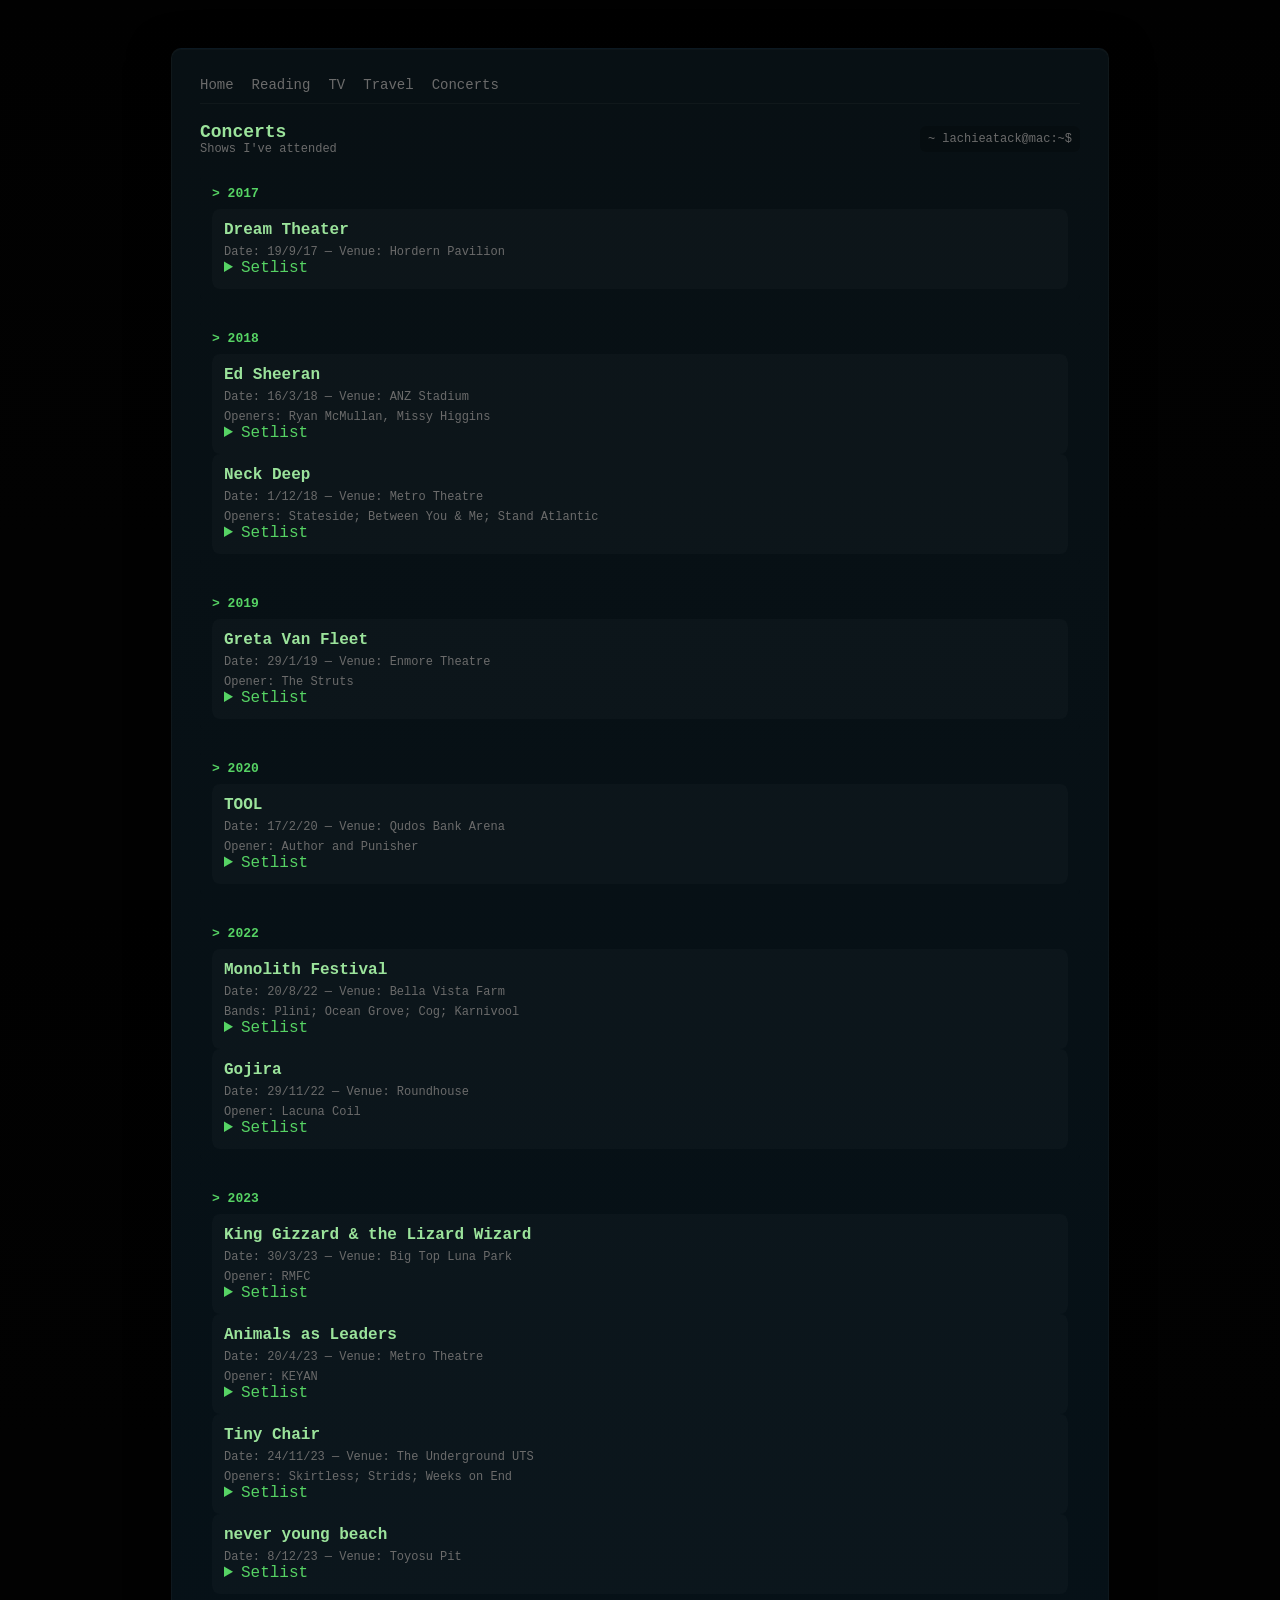
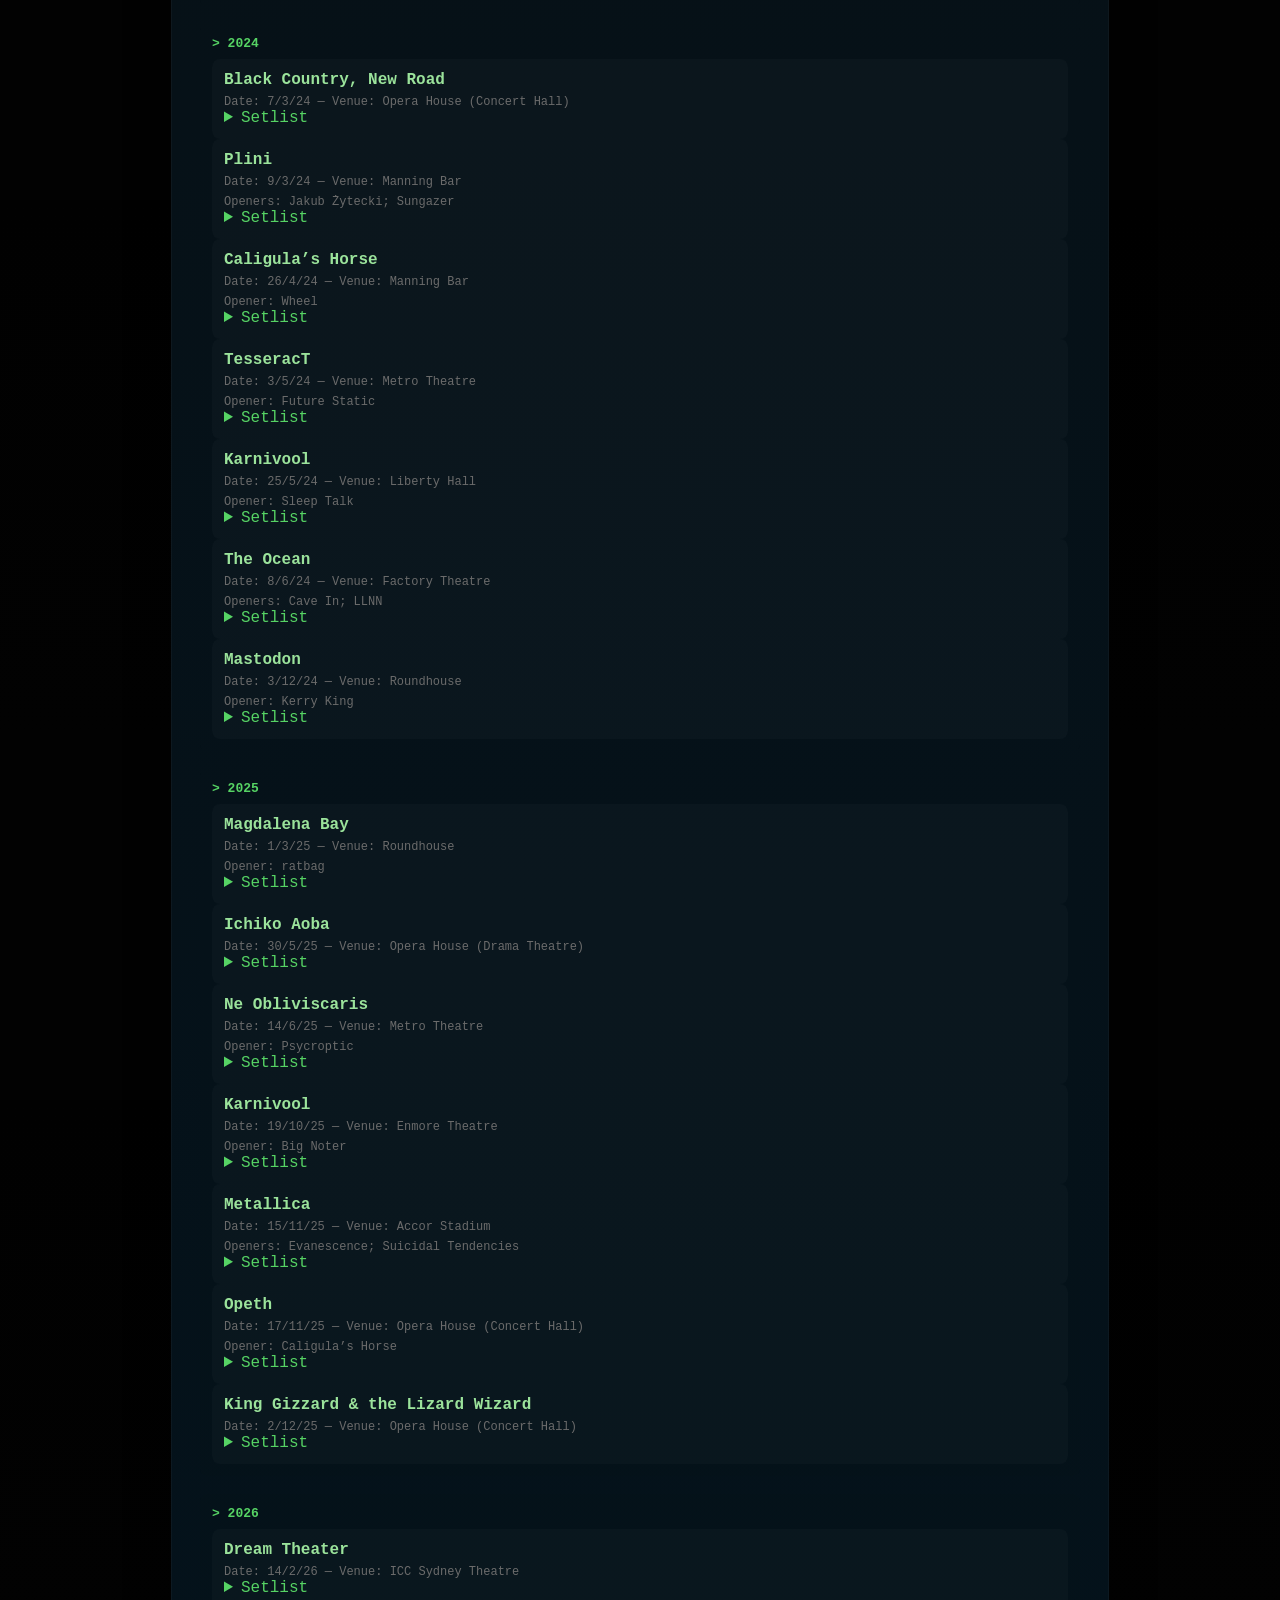
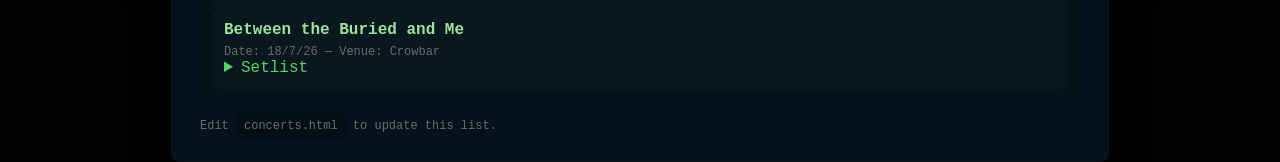
==== concerts.html @ 5758023e "Add setlist.fm integration: fetcher, workflow, UI" ====
<!doctype html>
<html lang="en">
<head>
  <meta charset="utf-8">
  <meta name="viewport" content="width=device-width,initial-scale=1">
  <title>Concerts — Lachie</title>
  <link rel="stylesheet" href="styles.css">
  <style>
    header .title{font-size:18px}
    .setlist summary{cursor:pointer; color:var(--accent)}
    .setlist-content{padding:8px 0 0;font-size:0.95rem}
    .setlist-content li{margin:4px 0}
  </style>
</head>
<body>
  <main class="terminal">
    <nav class="global-nav">
      <a href="index.html">Home</a>
      <a href="reading.html">Reading</a>
      <a href="tv.html">TV</a>
      <a href="travel.html">Travel</a>
      <a href="concerts.html">Concerts</a>
    </nav>
    <header>
      <div>
        <div class="title">Concerts</div>
        <div class="sub">Shows I've attended</div>
      </div>
      <div style="margin-left:auto; text-align:right">
        <div class="kbd">~ lachieatack@mac:~$</div>
      </div>
    </header>

    <section>
      <h2>&gt; 2017</h2>
      <div class="card">
        <strong>Dream Theater</strong>
        <div class="metadata">Date: 19/9/17 — Venue: Hordern Pavilion</div>
      </div>
    </section>

    <section>
      <h2>&gt; 2018</h2>
      <div class="card">
        <strong>Ed Sheeran</strong>
        <div class="metadata">Date: 16/3/18 — Venue: ANZ Stadium</div>
        <div class="metadata">Openers: Ryan McMullan, Missy Higgins</div>
      </div>
      <div class="card">
        <strong>Neck Deep</strong>
        <div class="metadata">Date: 1/12/18 — Venue: Metro Theatre</div>
        <div class="metadata">Openers: Stateside; Between You &amp; Me; Stand Atlantic</div>
      </div>
    </section>

    <section>
      <h2>&gt; 2019</h2>
      <div class="card">
        <strong>Greta Van Fleet</strong>
        <div class="metadata">Date: 29/1/19 — Venue: Enmore Theatre</div>
        <div class="metadata">Opener: The Struts</div>
      </div>
    </section>

    <section>
      <h2>&gt; 2020</h2>
      <div class="card">
        <strong>TOOL</strong>
        <div class="metadata">Date: 17/2/20 — Venue: Qudos Bank Arena</div>
        <div class="metadata">Opener: Author and Punisher</div>
      </div>
    </section>

    <section>
      <h2>&gt; 2022</h2>
      <div class="card">
        <strong>Monolith Festival</strong>
        <div class="metadata">Date: 20/8/22 — Venue: Bella Vista Farm</div>
        <div class="metadata">Bands: Plini; Ocean Grove; Cog; Karnivool</div>
      </div>
      <div class="card">
        <strong>Gojira</strong>
        <div class="metadata">Date: 29/11/22 — Venue: Roundhouse</div>
        <div class="metadata">Opener: Lacuna Coil</div>
      </div>
    </section>

    <section>
      <h2>&gt; 2023</h2>
      <div class="card">
        <strong>King Gizzard &amp; the Lizard Wizard</strong>
        <div class="metadata">Date: 30/3/23 — Venue: Big Top Luna Park</div>
        <div class="metadata">Opener: RMFC</div>
      </div>
      <div class="card">
        <strong>Animals as Leaders</strong>
        <div class="metadata">Date: 20/4/23 — Venue: Metro Theatre</div>
        <div class="metadata">Opener: KEYAN</div>
      </div>
      <div class="card">
        <strong>Tiny Chair</strong>
        <div class="metadata">Date: 24/11/23 — Venue: The Underground UTS</div>
        <div class="metadata">Openers: Skirtless; Strids; Weeks on End</div>
      </div>
      <div class="card">
        <strong>never young beach</strong>
        <div class="metadata">Date: 8/12/23 — Venue: Toyosu Pit</div>
      </div>
    </section>

    <section>
      <h2>&gt; 2024</h2>
      <div class="card">
        <strong>Black Country, New Road</strong>
        <div class="metadata">Date: 7/3/24 — Venue: Opera House (Concert Hall)</div>
      </div>
      <div class="card">
        <strong>Plini</strong>
        <div class="metadata">Date: 9/3/24 — Venue: Manning Bar</div>
        <div class="metadata">Openers: Jakub Żytecki; Sungazer</div>
      </div>
      <div class="card">
        <strong>Caligula’s Horse</strong>
        <div class="metadata">Date: 26/4/24 — Venue: Manning Bar</div>
        <div class="metadata">Opener: Wheel</div>
      </div>
      <div class="card">
        <strong>TesseracT</strong>
        <div class="metadata">Date: 3/5/24 — Venue: Metro Theatre</div>
        <div class="metadata">Opener: Future Static</div>
      </div>
      <div class="card">
        <strong>Karnivool</strong>
        <div class="metadata">Date: 25/5/24 — Venue: Liberty Hall</div>
        <div class="metadata">Opener: Sleep Talk</div>
      </div>
      <div class="card">
        <strong>The Ocean</strong>
        <div class="metadata">Date: 8/6/24 — Venue: Factory Theatre</div>
        <div class="metadata">Openers: Cave In; LLNN</div>
      </div>
      <div class="card">
        <strong>Mastodon</strong>
        <div class="metadata">Date: 3/12/24 — Venue: Roundhouse</div>
        <div class="metadata">Opener: Kerry King</div>
      </div>
    </section>

    <section>
      <h2>&gt; 2025</h2>
      <div class="card">
        <strong>Magdalena Bay</strong>
        <div class="metadata">Date: 1/3/25 — Venue: Roundhouse</div>
        <div class="metadata">Opener: ratbag</div>
      </div>
      <div class="card">
        <strong>Ichiko Aoba</strong>
        <div class="metadata">Date: 30/5/25 — Venue: Opera House (Drama Theatre)</div>
      </div>
      <div class="card">
        <strong>Ne Obliviscaris</strong>
        <div class="metadata">Date: 14/6/25 — Venue: Metro Theatre</div>
        <div class="metadata">Opener: Psycroptic</div>
      </div>
      <div class="card">
        <strong>Karnivool</strong>
        <div class="metadata">Date: 19/10/25 — Venue: Enmore Theatre</div>
        <div class="metadata">Opener: Big Noter</div>
      </div>
      <div class="card">
        <strong>Metallica</strong>
        <div class="metadata">Date: 15/11/25 — Venue: Accor Stadium</div>
        <div class="metadata">Openers: Evanescence; Suicidal Tendencies</div>
      </div>
      <div class="card">
        <strong>Opeth</strong>
        <div class="metadata">Date: 17/11/25 — Venue: Opera House (Concert Hall)</div>
        <div class="metadata">Opener: Caligula’s Horse</div>
      </div>
      <div class="card">
        <strong>King Gizzard &amp; the Lizard Wizard</strong>
        <div class="metadata">Date: 2/12/25 — Venue: Opera House (Concert Hall)</div>
      </div>
    </section>

    <section>
      <h2>&gt; 2026</h2>
      <div class="card">
        <strong>Dream Theater</strong>
        <div class="metadata">Date: 14/2/26 — Venue: ICC Sydney Theatre</div>
      </div>
      <div class="card">
        <strong>Between the Buried and Me</strong>
        <div class="metadata">Date: 18/7/26 — Venue: Crowbar</div>
      </div>
    </section>

    <footer>
      <div class="metadata">Edit <span class="kbd">concerts.html</span> to update this list.</div>
    </footer>
    <script>
      // Populate each .card with a collapsible setlist and load cached setlists
      document.addEventListener('DOMContentLoaded', async () => {
        const cards = Array.from(document.querySelectorAll('.card'));
        cards.forEach(card => {
          const artistEl = card.querySelector('strong');
          const artist = artistEl ? artistEl.textContent.trim() : '';
          card.dataset.artist = artist;
          const details = document.createElement('details');
          details.className = 'setlist';
          details.innerHTML = `<summary>Setlist</summary><div class="setlist-content">Loading…</div>`;
          card.appendChild(details);
        });

        // Fetch pre-fetched setlists (generated by CI or created manually)
        try {
          const res = await fetch('/data/setlists.json');
          if (!res.ok) throw new Error('no setlists');
          const json = await res.json();
          cards.forEach(card => {
            const artist = card.dataset.artist;
            // try to extract date from metadata text (formats like 19/9/17)
            const meta = Array.from(card.querySelectorAll('.metadata')).map(n=>n.textContent).join(' ');
            const dateMatch = /Date:\s*(\d{1,2}[\/\-]\d{1,2}[\/\-]\d{2,4})/.exec(meta);
            const dateRaw = dateMatch ? dateMatch[1] : '';
            function normalizeDate(s){
              if(!s) return '';
              const m = s.match(/(\d{1,2})[\/\-](\d{1,2})[\/\-](\d{2,4})/);
              if(!m) return '';
              let d=parseInt(m[1],10), mo=parseInt(m[2],10), y=parseInt(m[3],10);
              if(y<100) y = (y<70?2000+y:1900+y);
              return `${String(d).padStart(2,'0')}-${String(mo).padStart(2,'0')}-${y}`;
            }
            const dateKey = normalizeDate(dateRaw);
            const key = artist + '|' + dateKey;
            const container = card.querySelector('.setlist-content');
            let set = json[key] || json[artist] || null;
            if (!set) {
              container.textContent = 'No setlist available.';
              return;
            }
            if (!set.songs || !set.songs.length) {
              container.textContent = 'Setlist found but no songs listed.';
              return;
            }
            const ul = document.createElement('ol');
            set.songs.forEach(s => { const li=document.createElement('li'); li.textContent=s; ul.appendChild(li); });
            container.innerHTML='';
            container.appendChild(ul);
          });
        } catch (e) {
          // graceful fallback
          cards.forEach(card => {
            const container = card.querySelector('.setlist-content');
            container.textContent = 'Setlist not available (no data).';
          });
        }
      });
    </script>
  </main>
</body>
</html>
---- styles.css ----
:root{
  --bg:#010101;
  --panel:#081014;
  --text:#9be39b;
  --muted:#6b6b6b;
  --accent:#56d364;
  --glass: rgba(255,255,255,0.02);
}
html,body{height:100%;}
body{
  margin:0;
  background:linear-gradient(180deg,var(--bg),#020202 60%);
  color:var(--text);
  font-family: Monaco, "Menlo", "Consolas", "Liberation Mono", monospace;
  -webkit-font-smoothing:antialiased;
  -moz-osx-font-smoothing:grayscale;
  display:flex;
  align-items:flex-start;
  justify-content:center;
  padding:48px 24px;
}
.terminal {
  width:100%;
  max-width:880px;
  background:linear-gradient(180deg,var(--panel),#04121b);
  border-radius:10px;
  padding:28px;
  box-shadow:0 10px 40px rgba(0,0,0,0.6), inset 0 1px 0 var(--glass);
  border:1px solid rgba(255,255,255,0.03);
}
header{display:flex;align-items:center;gap:16px;margin-bottom:18px}
.title{font-size:20px;font-weight:700;color:var(--text)}
.sub{color:var(--muted);font-size:12px}
.prompt{color:var(--accent);font-weight:700;margin-right:8px}
section{margin:18px 0;padding:12px;border-radius:6px;background:rgba(0,0,0,0.02);}
h2{font-size:13px;margin:0 0 8px 0;color:var(--accent);}
ul{margin:0;padding-left:20px}
li{margin:6px 0}
a{color:var(--text);text-decoration:none}
a.external{color:var(--accent)}
.metadata{color:var(--muted);font-size:12px;margin-top:6px}
.kbd{background:#00000033;padding:6px 8px;border-radius:6px;font-size:12px;color:var(--muted);}
footer{margin-top:18px;color:var(--muted);font-size:13px}

@media (max-width:520px){
  body{padding:20px}
  .terminal{padding:18px}
  .title{font-size:18px}
}

.nav{display:flex;gap:12px;margin-bottom:8px}
.nav a{color:var(--muted);font-size:13px}

.list-grid{display:grid;grid-template-columns:repeat(auto-fit,minmax(220px,1fr));gap:12px}
.card{background:rgba(255,255,255,0.02);padding:12px;border-radius:8px}

.global-nav{display:flex;gap:18px;margin-bottom:18px;border-bottom:1px solid rgba(255,255,255,0.03);padding-bottom:10px}
.global-nav a{color:var(--muted);text-decoration:none;font-size:14px}
.global-nav a:hover{color:var(--text)}
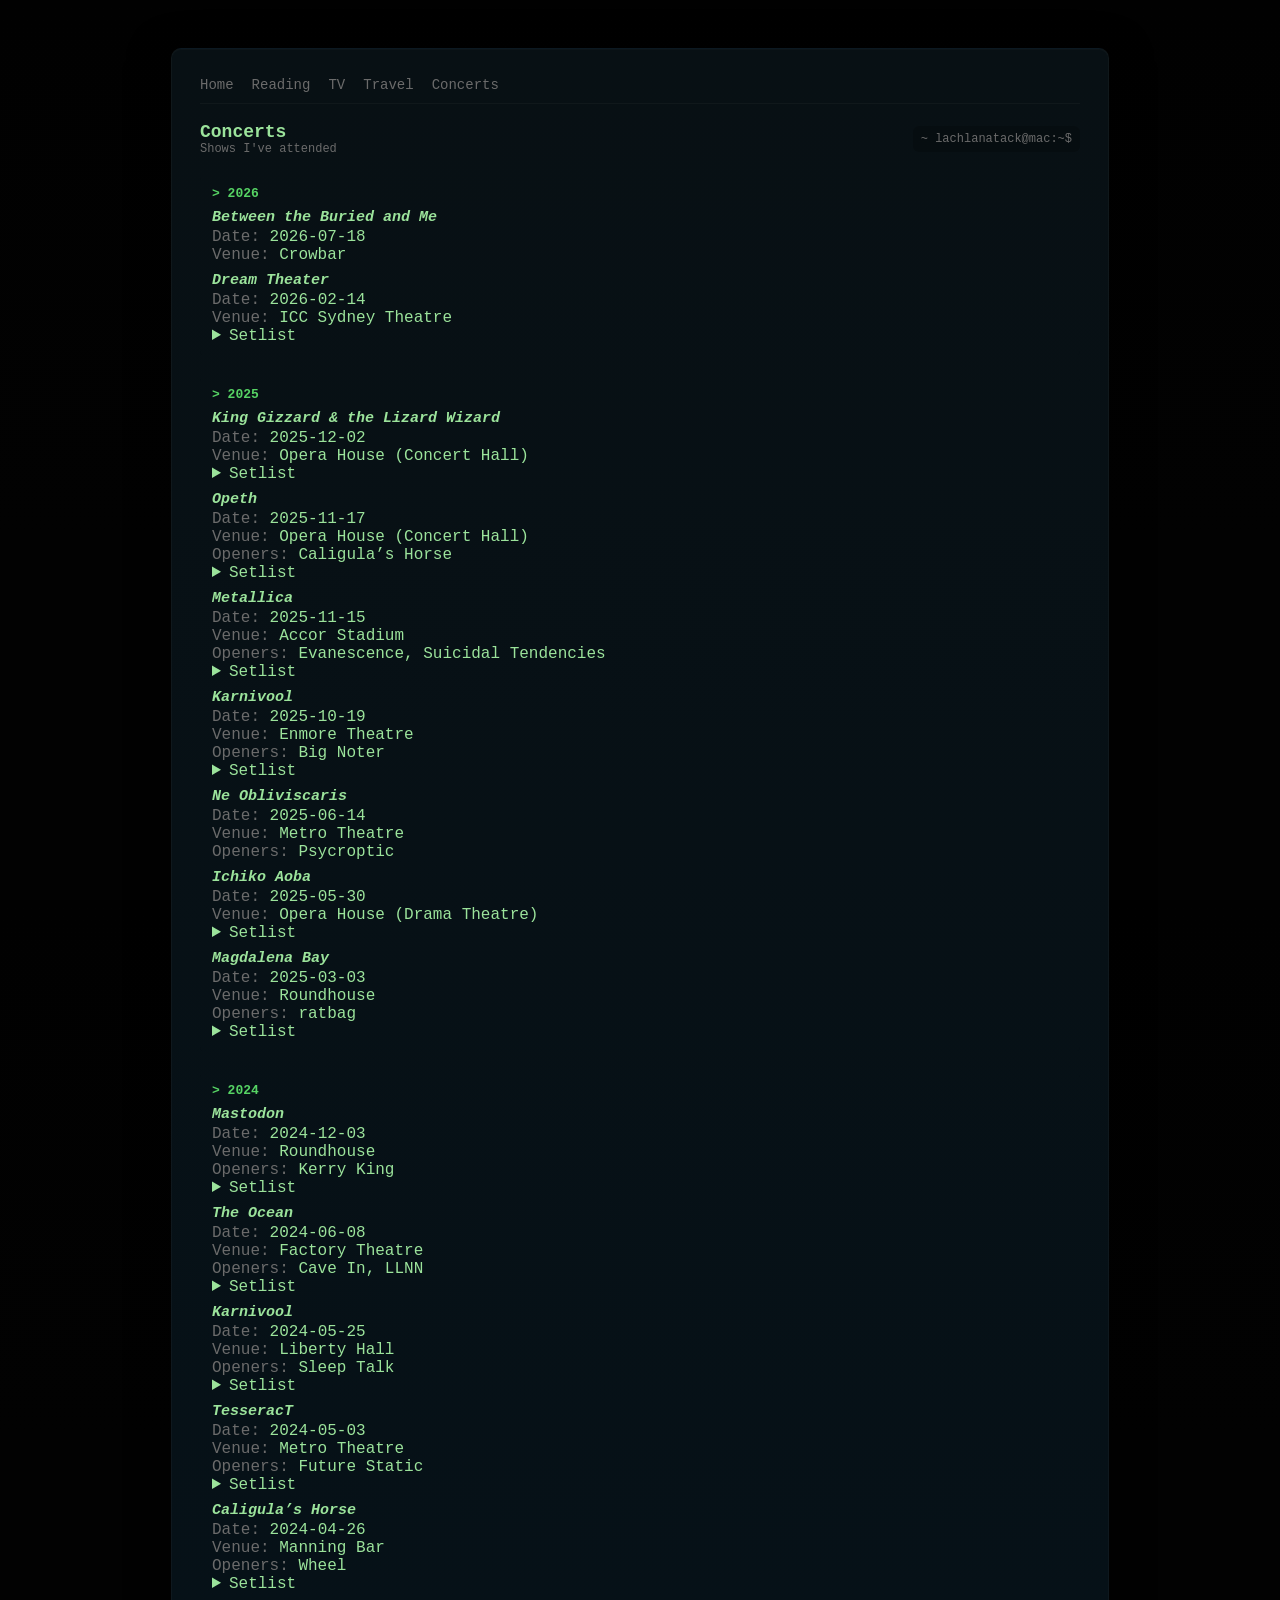
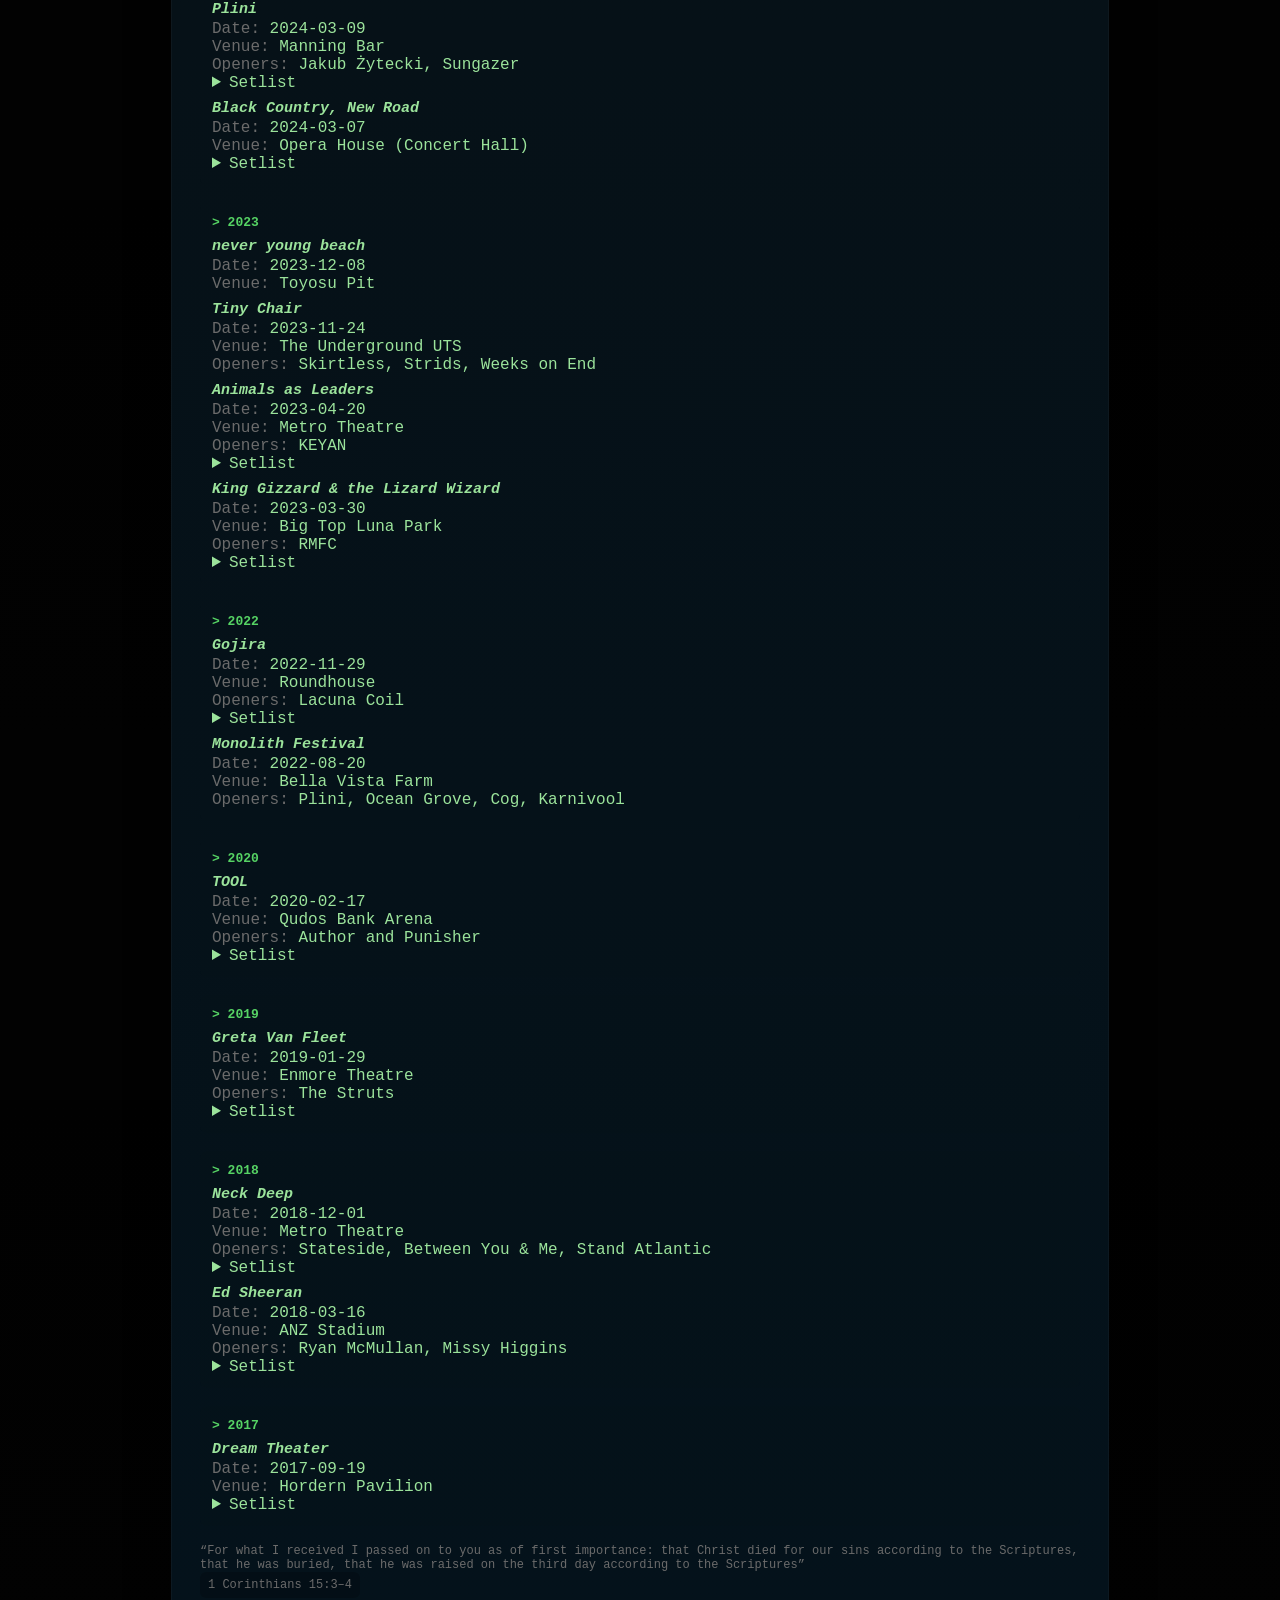
==== commit 377b4bcb: "Refactor concert generation script to use concerts.json; update reading and TV HTML generation for i" ====
--- a/concerts.html
+++ b/concerts.html
@@ -27,176 +27,814 @@
         <div class="sub">Shows I've attended</div>
       </div>
       <div style="margin-left:auto; text-align:right">
-        <div class="kbd">~ lachieatack@mac:~$</div>
+        <div class="kbd">~ lachlanatack@mac:~$</div>
       </div>
     </header>
 
-    <section>
-      <h2>&gt; 2017</h2>
-      <div class="card">
-        <strong>Dream Theater</strong>
-        <div class="metadata">Date: 19/9/17 — Venue: Hordern Pavilion</div>
-      </div>
-    </section>
-
-    <section>
-      <h2>&gt; 2018</h2>
-      <div class="card">
-        <strong>Ed Sheeran</strong>
-        <div class="metadata">Date: 16/3/18 — Venue: ANZ Stadium</div>
-        <div class="metadata">Openers: Ryan McMullan, Missy Higgins</div>
-      </div>
-      <div class="card">
-        <strong>Neck Deep</strong>
-        <div class="metadata">Date: 1/12/18 — Venue: Metro Theatre</div>
-        <div class="metadata">Openers: Stateside; Between You &amp; Me; Stand Atlantic</div>
-      </div>
-    </section>
-
-    <section>
-      <h2>&gt; 2019</h2>
-      <div class="card">
-        <strong>Greta Van Fleet</strong>
-        <div class="metadata">Date: 29/1/19 — Venue: Enmore Theatre</div>
-        <div class="metadata">Opener: The Struts</div>
-      </div>
-    </section>
-
-    <section>
-      <h2>&gt; 2020</h2>
-      <div class="card">
-        <strong>TOOL</strong>
-        <div class="metadata">Date: 17/2/20 — Venue: Qudos Bank Arena</div>
-        <div class="metadata">Opener: Author and Punisher</div>
-      </div>
-    </section>
-
-    <section>
-      <h2>&gt; 2022</h2>
-      <div class="card">
-        <strong>Monolith Festival</strong>
-        <div class="metadata">Date: 20/8/22 — Venue: Bella Vista Farm</div>
-        <div class="metadata">Bands: Plini; Ocean Grove; Cog; Karnivool</div>
-      </div>
-      <div class="card">
-        <strong>Gojira</strong>
-        <div class="metadata">Date: 29/11/22 — Venue: Roundhouse</div>
-        <div class="metadata">Opener: Lacuna Coil</div>
-      </div>
-    </section>
-
-    <section>
-      <h2>&gt; 2023</h2>
-      <div class="card">
-        <strong>King Gizzard &amp; the Lizard Wizard</strong>
-        <div class="metadata">Date: 30/3/23 — Venue: Big Top Luna Park</div>
-        <div class="metadata">Opener: RMFC</div>
-      </div>
-      <div class="card">
-        <strong>Animals as Leaders</strong>
-        <div class="metadata">Date: 20/4/23 — Venue: Metro Theatre</div>
-        <div class="metadata">Opener: KEYAN</div>
-      </div>
-      <div class="card">
-        <strong>Tiny Chair</strong>
-        <div class="metadata">Date: 24/11/23 — Venue: The Underground UTS</div>
-        <div class="metadata">Openers: Skirtless; Strids; Weeks on End</div>
-      </div>
-      <div class="card">
-        <strong>never young beach</strong>
-        <div class="metadata">Date: 8/12/23 — Venue: Toyosu Pit</div>
-      </div>
-    </section>
-
-    <section>
-      <h2>&gt; 2024</h2>
-      <div class="card">
-        <strong>Black Country, New Road</strong>
-        <div class="metadata">Date: 7/3/24 — Venue: Opera House (Concert Hall)</div>
-      </div>
-      <div class="card">
-        <strong>Plini</strong>
-        <div class="metadata">Date: 9/3/24 — Venue: Manning Bar</div>
-        <div class="metadata">Openers: Jakub Żytecki; Sungazer</div>
-      </div>
-      <div class="card">
-        <strong>Caligula’s Horse</strong>
-        <div class="metadata">Date: 26/4/24 — Venue: Manning Bar</div>
-        <div class="metadata">Opener: Wheel</div>
-      </div>
-      <div class="card">
-        <strong>TesseracT</strong>
-        <div class="metadata">Date: 3/5/24 — Venue: Metro Theatre</div>
-        <div class="metadata">Opener: Future Static</div>
-      </div>
-      <div class="card">
-        <strong>Karnivool</strong>
-        <div class="metadata">Date: 25/5/24 — Venue: Liberty Hall</div>
-        <div class="metadata">Opener: Sleep Talk</div>
-      </div>
-      <div class="card">
-        <strong>The Ocean</strong>
-        <div class="metadata">Date: 8/6/24 — Venue: Factory Theatre</div>
-        <div class="metadata">Openers: Cave In; LLNN</div>
-      </div>
-      <div class="card">
-        <strong>Mastodon</strong>
-        <div class="metadata">Date: 3/12/24 — Venue: Roundhouse</div>
-        <div class="metadata">Opener: Kerry King</div>
-      </div>
-    </section>
-
-    <section>
-      <h2>&gt; 2025</h2>
-      <div class="card">
-        <strong>Magdalena Bay</strong>
-        <div class="metadata">Date: 1/3/25 — Venue: Roundhouse</div>
-        <div class="metadata">Opener: ratbag</div>
-      </div>
-      <div class="card">
-        <strong>Ichiko Aoba</strong>
-        <div class="metadata">Date: 30/5/25 — Venue: Opera House (Drama Theatre)</div>
-      </div>
-      <div class="card">
-        <strong>Ne Obliviscaris</strong>
-        <div class="metadata">Date: 14/6/25 — Venue: Metro Theatre</div>
-        <div class="metadata">Opener: Psycroptic</div>
-      </div>
-      <div class="card">
-        <strong>Karnivool</strong>
-        <div class="metadata">Date: 19/10/25 — Venue: Enmore Theatre</div>
-        <div class="metadata">Opener: Big Noter</div>
-      </div>
-      <div class="card">
-        <strong>Metallica</strong>
-        <div class="metadata">Date: 15/11/25 — Venue: Accor Stadium</div>
-        <div class="metadata">Openers: Evanescence; Suicidal Tendencies</div>
-      </div>
-      <div class="card">
-        <strong>Opeth</strong>
-        <div class="metadata">Date: 17/11/25 — Venue: Opera House (Concert Hall)</div>
-        <div class="metadata">Opener: Caligula’s Horse</div>
-      </div>
-      <div class="card">
-        <strong>King Gizzard &amp; the Lizard Wizard</strong>
-        <div class="metadata">Date: 2/12/25 — Venue: Opera House (Concert Hall)</div>
-      </div>
-    </section>
-
-    <section>
-      <h2>&gt; 2026</h2>
-      <div class="card">
-        <strong>Dream Theater</strong>
-        <div class="metadata">Date: 14/2/26 — Venue: ICC Sydney Theatre</div>
-      </div>
-      <div class="card">
-        <strong>Between the Buried and Me</strong>
-        <div class="metadata">Date: 18/7/26 — Venue: Crowbar</div>
-      </div>
-    </section>
-
-    <footer>
-      <div class="metadata">Edit <span class="kbd">concerts.html</span> to update this list.</div>
+    
+
+    
+
+    
+
+    
+
+    
+
+    
+
+    
+
+    
+
+    
+
+      
+  
+  
+  
+  
+  
+  
+  
+  
+  
+  
+  
+  
+  
+  
+  
+  
+  
+  
+  
+  
+  
+  
+  
+  
+  
+  
+  
+  
+  
+  
+  
+  
+  
+  
+  
+  
+  
+  
+  
+  
+  
+  
+  
+  
+  
+  
+  
+  
+  
+  
+  
+  
+  
+  
+  
+  
+  
+  
+  
+  
+  
+  
+  
+  
+  
+  
+  
+  
+  
+  
+  
+  
+  
+  
+  
+  
+  
+  
+  
+  
+  
+  
+  
+  
+  
+  
+  
+  
+  
+  
+  
+  
+  
+  
+  
+  
+  
+  
+  
+  
+  
+  
+  
+  
+  
+  
+  
+  
+  
+  
+  
+  
+  
+  
+  
+  
+  
+  
+  
+  
+  
+  
+  
+  
+  
+  
+  
+  
+  
+  
+  
+  
+  
+  
+  
+  
+  
+  
+  
+  
+  
+  
+  
+  
+  
+  
+  
+  
+  
+  
+  
+  
+  
+  
+  
+  
+  
+  
+  
+  
+  
+  
+  
+  
+  
+  
+  
+  
+  
+  
+  
+  
+  
+  
+  
+  
+  
+  
+  
+  
+  
+  
+  
+  
+  
+  
+  
+  
+  
+  
+  
+  
+  
+  
+  
+  
+  
+  
+  
+  
+  
+  
+  
+  
+  
+  
+  
+  
+  
+  
+  
+  
+  
+  
+  
+  
+  
+  
+  
+  
+  
+  
+  
+  
+  
+  
+  
+  
+  
+  
+  
+  
+  
+  
+  
+  
+  
+  
+  
+  
+  
+  
+  
+  
+  
+  
+  
+  
+  
+  
+  
+  
+  
+  
+  
+  
+  
+  
+  
+  
+  
+  
+  
+  
+  
+  
+  
+  
+  
+  
+  
+  
+  
+  
+  
+  
+  
+  
+  
+  
+  
+  
+  
+  
+  
+  
+  
+  
+  
+  
+  
+  
+  
+  
+  
+  
+  
+  
+  
+  
+  
+  
+  
+  
+  
+  
+  
+  
+  
+  
+  
+  
+  
+  
+  
+  
+  
+  
+  
+  
+  
+  
+  
+  
+  
+  
+  
+  
+  
+  
+  
+  
+  
+  
+  
+  
+  
+  
+  
+  
+  
+  
+  
+  
+  
+  
+  
+  
+  
+  
+  
+  
+  
+  
+  
+  
+  
+  
+  
+  
+  
+  
+  
+  
+  
+  
+  
+  
+  
+  
+  
+  
+  
+  
+  
+  
+  
+  
+  
+  
+  
+  
+  
+  
+  
+  
+  
+  
+  
+  
+  
+  
+  
+  
+  
+  
+  
+  
+  
+  
+  
+  
+  
+  
+  
+  
+  
+  
+  
+  
+  
+  
+  
+  
+  
+  
+  
+  
+  
+  
+  
+  
+  
+  
+  
+  
+  
+  
+  
+  
+  
+  
+  
+  
+  
+  
+  
+  
+  
+  
+  
+  
+  
+  
+  
+  
+  
+  
+  
+  
+  
+  
+  
+  
+  
+  
+  
+  
+  
+  
+  
+  
+  
+  
+  
+  
+  
+  
+  
+  
+  
+  
+  
+  
+  
+  
+  
+  
+  
+  
+  
+  
+  
+  
+  
+  
+  
+  
+  
+  
+  
+  
+  
+  
+  
+  
+  
+  
+  
+  
+  
+  
+  
+  
+  
+  
+  
+  
+  
+  
+  
+  
+  
+  
+  
+  
+  
+  
+  
+  
+  
+  
+  
+  
+  
+  
+  
+  
+  
+  
+  
+  
+  
+  
+  
+  
+  
+  
+  
+  
+  
+  
+  
+  
+  
+  
+  
+  
+  
+  
+  
+  
+  
+  
+  
+  
+  
+  
+  
+  
+  
+  
+  
+  
+  
+  
+  <section>
+    <h2>&gt; 2026</h2>
+    <div class="show-title"><strong>Between the Buried and Me</strong></div>
+    <div><span style="color:var(--muted)">Date:</span> 2026-07-18</div>
+    <div><span style="color:var(--muted)">Venue:</span> Crowbar</div>
+    <div class="show-title"><strong>Dream Theater</strong></div>
+    <div><span style="color:var(--muted)">Date:</span> 2026-02-14</div>
+    <div><span style="color:var(--muted)">Venue:</span> ICC Sydney Theatre</div>
+    <details><summary>Setlist</summary>
+      <ol class="setlist-songs"><li>Rooster</li><li>Prelude</li><li>Metropolis Pt. 1: The Miracle and the Sleeper</li><li>Act I: Scene Two: I. Overture 1928</li><li>Act I: Scene Two: II. Strange Déjà Vu</li><li>Act I: Scene Three: I. Through My Words</li><li>Act I: Scene Three: II. Fatal Tragedy</li><li>The Mirror</li><li>The Enemy Inside</li><li>Peruvian Skies</li><li>As I Am</li><li>Let's All Go to the Lobby</li><li>In the Arms of Morpheus</li><li>Night Terror</li><li>Midnight Messiah</li><li>Are We Dreaming?</li><li>Bend the Clock</li><li>The Shadow Man Incident</li><li>Octavarium</li><li>Act II: Scene Eight: The Spirit Carries On</li><li>Pull Me Under</li><li>Singin' In The Rain</li></ol>
+      <div style="font-size:11px;color:var(--muted);margin-top:4px"><a href="https://www.setlist.fm/setlist/dream-theater/2026/tiktok-entertainment-centre-sydney-australia-5340e3fd.html" target="_blank">View on setlist.fm</a></div>
+    </details>
+  </section>
+  <section>
+    <h2>&gt; 2025</h2>
+    <div class="show-title"><strong>King Gizzard & the Lizard Wizard</strong></div>
+    <div><span style="color:var(--muted)">Date:</span> 2025-12-02</div>
+    <div><span style="color:var(--muted)">Venue:</span> Opera House (Concert Hall)</div>
+    <details><summary>Setlist</summary>
+      <ol class="setlist-songs"><li>Phantom Island</li><li>Deadstick</li><li>Lonely Cosmos</li><li>Eternal Return</li><li>Panpsych</li><li>Spacesick</li><li>Aerodynamic</li><li>Sea of Doubt</li><li>Silent Spirit</li><li>Grow Wings and Fly</li><li>Hypertension</li><li>The River</li><li>Crumbling Castle</li><li>This Thing</li><li>Mars for the Rich</li><li>Dragon</li><li>Iron Lung</li></ol>
+      <div style="font-size:11px;color:var(--muted);margin-top:4px"><a href="https://www.setlist.fm/setlist/king-gizzard-and-the-lizard-wizard/2025/concert-hall-sydney-australia-2347cc63.html" target="_blank">View on setlist.fm</a></div>
+    </details>
+    <div class="show-title"><strong>Opeth</strong></div>
+    <div><span style="color:var(--muted)">Date:</span> 2025-11-17</div>
+    <div><span style="color:var(--muted)">Venue:</span> Opera House (Concert Hall)</div>
+    <div><span style="color:var(--muted)">Openers:</span> Caligula’s Horse</div>
+    <details><summary>Setlist</summary>
+      <ol class="setlist-songs"><li>The Voice & The Snake</li><li>§1</li><li>Master's Apprentices</li><li>The Leper Affinity</li><li>§7</li><li>The Devil's Orchard</li><li>To Rid the Disease</li><li>The Grand Conjuration</li><li>§3</li><li>Demon of the Fall</li><li>Ghost of Perdition</li><li>Deliverance</li><li>The Rope and the Colt</li></ol>
+      <div style="font-size:11px;color:var(--muted);margin-top:4px"><a href="https://www.setlist.fm/setlist/opeth/2025/concert-hall-sydney-australia-b5ef566.html" target="_blank">View on setlist.fm</a></div>
+    </details>
+    <div class="show-title"><strong>Metallica</strong></div>
+    <div><span style="color:var(--muted)">Date:</span> 2025-11-15</div>
+    <div><span style="color:var(--muted)">Venue:</span> Accor Stadium</div>
+    <div><span style="color:var(--muted)">Openers:</span> Evanescence, Suicidal Tendencies</div>
+    <details><summary>Setlist</summary>
+      <ol class="setlist-songs"><li>It's a Long Way to the Top (If You Wanna Rock 'n' Roll)</li><li>The Ecstasy of Gold</li><li>Creeping Death</li><li>For Whom the Bell Tolls</li><li>Fuel</li><li>Cyanide</li><li>The Unforgiven</li><li>Wherever I May Roam</li><li>Kirk and Rob Doodle</li><li>The Day That Never Comes</li><li>Moth Into Flame</li><li>Sad but True</li><li>Nothing Else Matters</li><li>Seek & Destroy</li><li>Lux Æterna</li><li>Master of Puppets</li><li>One</li><li>Enter Sandman</li><li>The Ecstasy of Gold</li></ol>
+      <div style="font-size:11px;color:var(--muted);margin-top:4px"><a href="https://www.setlist.fm/setlist/metallica/2025/accor-stadium-sydney-australia-13519d75.html" target="_blank">View on setlist.fm</a></div>
+    </details>
+    <div class="show-title"><strong>Karnivool</strong></div>
+    <div><span style="color:var(--muted)">Date:</span> 2025-10-19</div>
+    <div><span style="color:var(--muted)">Venue:</span> Enmore Theatre</div>
+    <div><span style="color:var(--muted)">Openers:</span> Big Noter</div>
+    <details><summary>Setlist</summary>
+      <ol class="setlist-songs"><li>Drone</li><li>Goliath</li><li>Aozora</li><li>Simple Boy</li><li>Mauseum</li><li>C.O.T.E.</li><li>Ghost</li><li>Deadman</li><li>We Are</li><li>Themata</li><li>All It Takes</li><li>Roquefort</li><li>New Day</li></ol>
+      <div style="font-size:11px;color:var(--muted);margin-top:4px"><a href="https://www.setlist.fm/setlist/karnivool/2025/enmore-theatre-sydney-australia-634266cb.html" target="_blank">View on setlist.fm</a></div>
+    </details>
+    <div class="show-title"><strong>Ne Obliviscaris</strong></div>
+    <div><span style="color:var(--muted)">Date:</span> 2025-06-14</div>
+    <div><span style="color:var(--muted)">Venue:</span> Metro Theatre</div>
+    <div><span style="color:var(--muted)">Openers:</span> Psycroptic</div>
+    <div class="show-title"><strong>Ichiko Aoba</strong></div>
+    <div><span style="color:var(--muted)">Date:</span> 2025-05-30</div>
+    <div><span style="color:var(--muted)">Venue:</span> Opera House (Drama Theatre)</div>
+    <details><summary>Setlist</summary>
+      <ol class="setlist-songs"><li>mazamun</li></ol>
+      <div style="font-size:11px;color:var(--muted);margin-top:4px"><a href="https://www.setlist.fm/setlist/ichiko-aoba/2025/drama-theatre-sydney-australia-63589a53.html" target="_blank">View on setlist.fm</a></div>
+    </details>
+    <div class="show-title"><strong>Magdalena Bay</strong></div>
+    <div><span style="color:var(--muted)">Date:</span> 2025-03-03</div>
+    <div><span style="color:var(--muted)">Venue:</span> Roundhouse</div>
+    <div><span style="color:var(--muted)">Openers:</span> ratbag</div>
+    <details><summary>Setlist</summary>
+      <ol class="setlist-songs"><li>She Looked Like Me!</li><li>Killing Time</li><li>True Blue Interlude</li><li>Image</li><li>Secrets (Your Fire)</li><li>You Lose!</li><li>Death & Romance</li><li>Fear, Sex</li><li>Vampire in the Corner</li><li>Watching T.V.</li><li>Tunnel Vision</li><li>Love Is Everywhere</li><li>Feeling DiskInserted?</li><li>Chaeri</li><li>That’s My Floor</li><li>Cry for Me</li><li>Killshot</li><li>Dreamcatching</li><li>Angel on a Satellite</li><li>The Ballad of Matt & Mica</li><li>The Beginning</li></ol>
+      <div style="font-size:11px;color:var(--muted);margin-top:4px"><a href="https://www.setlist.fm/setlist/magdalena-bay/2025/roundhouse-sydney-australia-635fe697.html" target="_blank">View on setlist.fm</a></div>
+    </details>
+  </section>
+  <section>
+    <h2>&gt; 2024</h2>
+    <div class="show-title"><strong>Mastodon</strong></div>
+    <div><span style="color:var(--muted)">Date:</span> 2024-12-03</div>
+    <div><span style="color:var(--muted)">Venue:</span> Roundhouse</div>
+    <div><span style="color:var(--muted)">Openers:</span> Kerry King</div>
+    <details><summary>Setlist</summary>
+      <ol class="setlist-songs"><li>Blood and Thunder</li><li>I Am Ahab</li><li>Seabeast</li><li>Ísland</li><li>Iron Tusk</li><li>Megalodon</li><li>Naked Burn</li><li>Aqua Dementia</li><li>Hearts Alive</li><li>Joseph Merrick</li><li>Crystal Skull</li><li>Black Tongue</li><li>The Czar</li><li>Pushing the Tides</li><li>More Than I Could Chew</li><li>Circle of Cysquatch</li><li>Mother Puncher</li><li>Steambreather</li><li>Goodbye Horses</li></ol>
+      <div style="font-size:11px;color:var(--muted);margin-top:4px"><a href="https://www.setlist.fm/setlist/mastodon/2024/roundhouse-sydney-australia-3b51ec5c.html" target="_blank">View on setlist.fm</a></div>
+    </details>
+    <div class="show-title"><strong>The Ocean</strong></div>
+    <div><span style="color:var(--muted)">Date:</span> 2024-06-08</div>
+    <div><span style="color:var(--muted)">Venue:</span> Factory Theatre</div>
+    <div><span style="color:var(--muted)">Openers:</span> Cave In, LLNN</div>
+    <details><summary>Setlist</summary>
+      <ol class="setlist-songs"><li>Vanity Fair</li><li>All the Way Blue</li><li>Drifting, Falling</li><li>Ballerina Out of Control</li><li>Save It for Later</li><li>Kings and Queens</li><li>Ask Me Jon</li><li>Between Something and Nothing</li></ol>
+      <div style="font-size:11px;color:var(--muted);margin-top:4px"><a href="https://www.setlist.fm/setlist/the-ocean-blue/2024/fort-hunter-mansion-and-park-harrisburg-pa-7b5466fc.html" target="_blank">View on setlist.fm</a></div>
+    </details>
+    <div class="show-title"><strong>Karnivool</strong></div>
+    <div><span style="color:var(--muted)">Date:</span> 2024-05-25</div>
+    <div><span style="color:var(--muted)">Venue:</span> Liberty Hall</div>
+    <div><span style="color:var(--muted)">Openers:</span> Sleep Talk</div>
+    <details><summary>Setlist</summary>
+      <ol class="setlist-songs"><li>All It Takes</li><li>C.O.T.E.</li><li>Goliath</li><li>Mauseum</li><li>Simple Boy</li><li>Aozora</li><li>We Are</li><li>Set Fire to the Hive</li><li>Animation</li><li>Roquefort</li><li>Themata</li><li>Aeons</li><li>New Day</li></ol>
+      <div style="font-size:11px;color:var(--muted);margin-top:4px"><a href="https://www.setlist.fm/setlist/karnivool/2024/liberty-hall-sydney-australia-43a9fbf3.html" target="_blank">View on setlist.fm</a></div>
+    </details>
+    <div class="show-title"><strong>TesseracT</strong></div>
+    <div><span style="color:var(--muted)">Date:</span> 2024-05-03</div>
+    <div><span style="color:var(--muted)">Venue:</span> Metro Theatre</div>
+    <div><span style="color:var(--muted)">Openers:</span> Future Static</div>
+    <details><summary>Setlist</summary>
+      <ol class="setlist-songs"><li>Natural Disaster</li><li>Echoes</li><li>Of Mind - Nocturne</li><li>Dystopia</li><li>King</li><li>War of Being</li><li>Smile</li><li>The Arrow</li><li>Legion</li><li>The Grey</li><li>Juno</li><li>Concealing Fate, Part 1: Acceptance</li><li>Concealing Fate, Part 2: Deception</li></ol>
+      <div style="font-size:11px;color:var(--muted);margin-top:4px"><a href="https://www.setlist.fm/setlist/tesseract/2024/metro-theatre-sydney-australia-5ba8935c.html" target="_blank">View on setlist.fm</a></div>
+    </details>
+    <div class="show-title"><strong>Caligula’s Horse</strong></div>
+    <div><span style="color:var(--muted)">Date:</span> 2024-04-26</div>
+    <div><span style="color:var(--muted)">Venue:</span> Manning Bar</div>
+    <div><span style="color:var(--muted)">Openers:</span> Wheel</div>
+    <details><summary>Setlist</summary>
+      <ol class="setlist-songs"><li>The World Breathes With Me</li><li>Golem</li><li>Bloom</li><li>Marigold</li><li>Dream the Dead</li><li>The Hands Are the Hardest</li><li>The Tempest</li><li>Slow Violence</li><li>Oceanrise</li><li>The Stormchaser</li><li>Mute</li><li>Daughter of the Mountain</li></ol>
+      <div style="font-size:11px;color:var(--muted);margin-top:4px"><a href="https://www.setlist.fm/setlist/caligulas-horse/2024/manning-bar-university-of-sydney-sydney-australia-babc51a.html" target="_blank">View on setlist.fm</a></div>
+    </details>
+    <div class="show-title"><strong>Plini</strong></div>
+    <div><span style="color:var(--muted)">Date:</span> 2024-03-09</div>
+    <div><span style="color:var(--muted)">Venue:</span> Manning Bar</div>
+    <div><span style="color:var(--muted)">Openers:</span> Jakub Żytecki, Sungazer</div>
+    <details><summary>Setlist</summary>
+      <ol class="setlist-songs"><li>The Red Fox</li><li>I'll Tell You Someday</li><li>Papelillo</li><li>Ember</li><li>Impulse Voices</li><li>Still Life</li><li>Handmade Cities</li><li>Sunhead</li><li>Flâneur</li><li>Cascade</li><li>Paper Moon</li><li>Pan</li><li>Electric Sunrise</li></ol>
+      <div style="font-size:11px;color:var(--muted);margin-top:4px"><a href="https://www.setlist.fm/setlist/plini/2024/manning-bar-sydney-australia-6baa9eda.html" target="_blank">View on setlist.fm</a></div>
+    </details>
+    <div class="show-title"><strong>Black Country, New Road</strong></div>
+    <div><span style="color:var(--muted)">Date:</span> 2024-03-07</div>
+    <div><span style="color:var(--muted)">Venue:</span> Opera House (Concert Hall)</div>
+    <details><summary>Setlist</summary>
+      <ol class="setlist-songs"><li>Also sprach Zarathustra, op. 30</li><li>For the Cold Country</li><li>The Boy</li><li>Salem Sisters</li><li>Socks</li><li>Goodbye (Don't Tell Me)</li><li>Laughing Song</li><li>Two Horses</li><li>Across the Pond Friend</li><li>Nancy Tries to Take the Night</li><li>Turbines/Pigs</li><li>Dancers</li><li>Up Song (Reprise)</li><li>Girls Just Want to Have Fun</li></ol>
+      <div style="font-size:11px;color:var(--muted);margin-top:4px"><a href="https://www.setlist.fm/setlist/black-country-new-road/2024/concert-hall-sydney-australia-7baaba30.html" target="_blank">View on setlist.fm</a></div>
+    </details>
+  </section>
+  <section>
+    <h2>&gt; 2023</h2>
+    <div class="show-title"><strong>never young beach</strong></div>
+    <div><span style="color:var(--muted)">Date:</span> 2023-12-08</div>
+    <div><span style="color:var(--muted)">Venue:</span> Toyosu Pit</div>
+    <div class="show-title"><strong>Tiny Chair</strong></div>
+    <div><span style="color:var(--muted)">Date:</span> 2023-11-24</div>
+    <div><span style="color:var(--muted)">Venue:</span> The Underground UTS</div>
+    <div><span style="color:var(--muted)">Openers:</span> Skirtless, Strids, Weeks on End</div>
+    <div class="show-title"><strong>Animals as Leaders</strong></div>
+    <div><span style="color:var(--muted)">Date:</span> 2023-04-20</div>
+    <div><span style="color:var(--muted)">Venue:</span> Metro Theatre</div>
+    <div><span style="color:var(--muted)">Openers:</span> KEYAN</div>
+    <details><summary>Setlist</summary>
+      <ol class="setlist-songs"><li>Tooth and Claw</li><li>Arithmophobia</li><li>Ectogenesis</li><li>Conflict Cartography</li><li>Gordian Naught</li><li>Thoughts and Prayers</li><li>The Price of Everything and the Value of Nothing / Behaving Badly</li><li>Gestaltzerfall</li><li>Micro-Aggressions</li><li>Red Miso</li><li>Wave of Babies</li><li>Physical Education</li><li>The Woven Web</li><li>CAFO</li><li>Monomyth</li></ol>
+      <div style="font-size:11px;color:var(--muted);margin-top:4px"><a href="https://www.setlist.fm/setlist/animals-as-leaders/2023/metro-theatre-sydney-australia-63b8e2cf.html" target="_blank">View on setlist.fm</a></div>
+    </details>
+    <div class="show-title"><strong>King Gizzard & the Lizard Wizard</strong></div>
+    <div><span style="color:var(--muted)">Date:</span> 2023-03-30</div>
+    <div><span style="color:var(--muted)">Venue:</span> Big Top Luna Park</div>
+    <div><span style="color:var(--muted)">Openers:</span> RMFC</div>
+    <details><summary>Setlist</summary>
+      <ol class="setlist-songs"><li>Wah Wah</li><li>Road Train</li><li>Ambergris</li><li>Hypertension</li><li>Iron Lung</li><li>Ice V</li><li>Shanghai</li><li>The Grim Reaper</li><li>Crumbling Castle</li><li>The Fourth Colour</li><li>Gila Monster</li><li>You're the Voice</li></ol>
+      <div style="font-size:11px;color:var(--muted);margin-top:4px"><a href="https://www.setlist.fm/setlist/king-gizzard-and-the-lizard-wizard/2023/big-top-luna-park-sydney-australia-63bb2e97.html" target="_blank">View on setlist.fm</a></div>
+    </details>
+  </section>
+  <section>
+    <h2>&gt; 2022</h2>
+    <div class="show-title"><strong>Gojira</strong></div>
+    <div><span style="color:var(--muted)">Date:</span> 2022-11-29</div>
+    <div><span style="color:var(--muted)">Venue:</span> Roundhouse</div>
+    <div><span style="color:var(--muted)">Openers:</span> Lacuna Coil</div>
+    <details><summary>Setlist</summary>
+      <ol class="setlist-songs"><li>Born for One Thing</li><li>Backbone</li><li>Stranded</li><li>Flying Whales</li><li>The Cell</li><li>Love / Remembrance</li><li>Grind</li><li>Silvera</li><li>Another World</li><li>L'enfant sauvage</li><li>Toxic Garbage Island</li><li>The Chant</li><li>The Gift of Guilt</li><li>New Found</li><li>Amazonia</li></ol>
+      <div style="font-size:11px;color:var(--muted);margin-top:4px"><a href="https://www.setlist.fm/setlist/gojira/2022/roundhouse-sydney-australia-bbf3132.html" target="_blank">View on setlist.fm</a></div>
+    </details>
+    <div class="show-title"><strong>Monolith Festival</strong></div>
+    <div><span style="color:var(--muted)">Date:</span> 2022-08-20</div>
+    <div><span style="color:var(--muted)">Venue:</span> Bella Vista Farm</div>
+    <div><span style="color:var(--muted)">Openers:</span> Plini, Ocean Grove, Cog, Karnivool</div>
+  </section>
+  <section>
+    <h2>&gt; 2020</h2>
+    <div class="show-title"><strong>TOOL</strong></div>
+    <div><span style="color:var(--muted)">Date:</span> 2020-02-17</div>
+    <div><span style="color:var(--muted)">Venue:</span> Qudos Bank Arena</div>
+    <div><span style="color:var(--muted)">Openers:</span> Author and Punisher</div>
+    <details><summary>Setlist</summary>
+      <ol class="setlist-songs"><li>Fear Inoculum</li><li>Ænema</li><li>The Pot</li><li>Parabol</li><li>Parabola</li><li>Pneuma</li><li>Schism</li><li>Jambi</li><li>Merkaba</li><li>Vicarious</li><li>Part of Me</li><li>Descending</li><li>Forty Six & 2</li><li>Chocolate Chip Trip</li><li>Invincible</li><li>(-) Ions</li><li>Stinkfist</li></ol>
+      <div style="font-size:11px;color:var(--muted);margin-top:4px"><a href="https://www.setlist.fm/setlist/tool/2020/qudos-bank-arena-sydney-australia-7b981210.html" target="_blank">View on setlist.fm</a></div>
+    </details>
+  </section>
+  <section>
+    <h2>&gt; 2019</h2>
+    <div class="show-title"><strong>Greta Van Fleet</strong></div>
+    <div><span style="color:var(--muted)">Date:</span> 2019-01-29</div>
+    <div><span style="color:var(--muted)">Venue:</span> Enmore Theatre</div>
+    <div><span style="color:var(--muted)">Openers:</span> The Struts</div>
+    <details><summary>Setlist</summary>
+      <ol class="setlist-songs"><li>The Cold Wind</li><li>Highway Tune</li><li>Edge of Darkness</li><li>Flower Power</li><li>The Music Is You</li><li>You're the One</li><li>Evil Is Goin' On</li><li>Black Flag Exposition</li><li>Watching Over</li><li>When the Curtain Falls</li><li>Black Smoke Rising</li><li>Safari Song</li></ol>
+      <div style="font-size:11px;color:var(--muted);margin-top:4px"><a href="https://www.setlist.fm/setlist/greta-van-fleet/2019/enmore-theatre-sydney-australia-439583df.html" target="_blank">View on setlist.fm</a></div>
+    </details>
+  </section>
+  <section>
+    <h2>&gt; 2018</h2>
+    <div class="show-title"><strong>Neck Deep</strong></div>
+    <div><span style="color:var(--muted)">Date:</span> 2018-12-01</div>
+    <div><span style="color:var(--muted)">Venue:</span> Metro Theatre</div>
+    <div><span style="color:var(--muted)">Openers:</span> Stateside, Between You & Me, Stand Atlantic</div>
+    <details><summary>Setlist</summary>
+      <ol class="setlist-songs"><li>Motion Sickness</li><li>Gold Steps</li><li>Crushing Grief (No Remedy)</li><li>Smooth Seas Don't Make Good Sailors</li><li>Parachute</li><li>Torn</li><li>Happy Judgement Day</li><li>Kali Ma</li><li>What Did You Expect?</li><li>Citizens of Earth</li><li>Don't Wait</li><li>December</li><li>Candour</li><li>19 Seventy Sumthin'</li><li>In Bloom</li><li>Can't Kick Up the Roots</li><li>All Hype, No Heart</li><li>Where Do We Go When We Go</li></ol>
+      <div style="font-size:11px;color:var(--muted);margin-top:4px"><a href="https://www.setlist.fm/setlist/neck-deep/2018/metro-theatre-sydney-australia-33976801.html" target="_blank">View on setlist.fm</a></div>
+    </details>
+    <div class="show-title"><strong>Ed Sheeran</strong></div>
+    <div><span style="color:var(--muted)">Date:</span> 2018-03-16</div>
+    <div><span style="color:var(--muted)">Venue:</span> ANZ Stadium</div>
+    <div><span style="color:var(--muted)">Openers:</span> Ryan McMullan, Missy Higgins</div>
+    <details><summary>Setlist</summary>
+      <ol class="setlist-songs"><li>Castle on the Hill</li><li>Eraser</li><li>The A Team</li><li>Don't / New Man</li><li>Dive</li><li>Bloodstream</li><li>Happier</li><li>I'm a Mess</li><li>Hearts Don't Break Around Here</li><li>Galway Girl</li><li>Feeling Good / I See Fire</li><li>Photograph</li><li>Perfect</li><li>Nancy Mulligan</li><li>Thinking Out Loud</li><li>Sing</li><li>Shape of You</li><li>You Need Me, I Don't Need You</li></ol>
+      <div style="font-size:11px;color:var(--muted);margin-top:4px"><a href="https://www.setlist.fm/setlist/ed-sheeran/2018/anz-stadium-sydney-australia-1bef3d54.html" target="_blank">View on setlist.fm</a></div>
+    </details>
+  </section>
+  <section>
+    <h2>&gt; 2017</h2>
+    <div class="show-title"><strong>Dream Theater</strong></div>
+    <div><span style="color:var(--muted)">Date:</span> 2017-09-19</div>
+    <div><span style="color:var(--muted)">Venue:</span> Hordern Pavilion</div>
+    <details><summary>Setlist</summary>
+      <ol class="setlist-songs"><li>The Colonel</li><li>The Dark Eternal Night</li><li>The Bigger Picture</li><li>Hell's Kitchen</li><li>The Gift of Music</li><li>Our New World</li><li>Portrait of Tracy</li><li>As I Am</li><li>Breaking All Illusions</li><li>Happy New Year 1992</li><li>Pull Me Under</li><li>Another Day</li><li>Take the Time</li><li>Surrounded</li><li>Metropolis Pt. 1: The Miracle and the Sleeper</li><li>Under a Glass Moon</li><li>Wait for Sleep</li><li>Learning to Live</li><li>A Change of Seasons: I The Crimson Sunrise</li><li>A Change of Seasons: II Innocence</li><li>A Change of Seasons: III Carpe Diem</li><li>A Change of Seasons: IV The Darkest of Winters</li><li>A Change of Seasons: V Another World</li><li>A Change of Seasons: VI The Inevitable Summer</li><li>A Change of Seasons: VII The Crimson Sunset</li></ol>
+      <div style="font-size:11px;color:var(--muted);margin-top:4px"><a href="https://www.setlist.fm/setlist/dream-theater/2017/hordern-pavilion-sydney-australia-33e21479.html" target="_blank">View on setlist.fm</a></div>
+    </details>
+  </section>
+<footer>
+      <div class="metadata">“For what I received I passed on to you as of first importance: that Christ died for our sins according to the Scriptures, that he was buried, that he was raised on the third day according to the Scriptures”</div>
+      <div class="metadata"><span class="kbd">1 Corinthians 15:3–4</span></div>
     </footer>
     <script>
       // Populate each .card with a collapsible setlist and load cached setlists
@@ -214,7 +852,9 @@
 
         // Fetch pre-fetched setlists (generated by CI or created manually)
         try {
-          const res = await fetch('/data/setlists.json');
+          // Try relative path first so project-page deployments work
+          let res = await fetch('data/setlists.json');
+          if (!res.ok) res = await fetch('/data/setlists.json');
           if (!res.ok) throw new Error('no setlists');
           const json = await res.json();
           cards.forEach(card => {
@@ -233,20 +873,35 @@
             }
             const dateKey = normalizeDate(dateRaw);
             const key = artist + '|' + dateKey;
-            const container = card.querySelector('.setlist-content');
+            const details = card.querySelector('.setlist');
+            const container = details ? details.querySelector('.setlist-content') : null;
             let set = json[key] || json[artist] || null;
-            if (!set) {
-              container.textContent = 'No setlist available.';
+            // If there's no setlist page URL, remove the dropdown entirely
+            if (!set || !set.url) {
+              if (details && details.parentNode) details.parentNode.removeChild(details);
               return;
             }
-            if (!set.songs || !set.songs.length) {
-              container.textContent = 'Setlist found but no songs listed.';
-              return;
+            // Build link to setlist.fm
+            const link = document.createElement('a');
+            link.href = set.url;
+            link.target = '_blank';
+            link.rel = 'noopener noreferrer';
+            link.textContent = 'View on setlist.fm';
+            // Clear container and insert link + optional songs
+            container.innerHTML = '';
+            const linkWrap = document.createElement('div');
+            linkWrap.style.marginBottom = '6px';
+            linkWrap.appendChild(link);
+            container.appendChild(linkWrap);
+            if (set.songs && set.songs.length) {
+              const ul = document.createElement('ol');
+              set.songs.forEach(s => { const li=document.createElement('li'); li.textContent=s; ul.appendChild(li); });
+              container.appendChild(ul);
+            } else {
+              const p = document.createElement('div');
+              p.textContent = 'No songs listed for this setlist.';
+              container.appendChild(p);
             }
-            const ul = document.createElement('ol');
-            set.songs.forEach(s => { const li=document.createElement('li'); li.textContent=s; ul.appendChild(li); });
-            container.innerHTML='';
-            container.appendChild(ul);
           });
         } catch (e) {
           // graceful fallback
--- a/styles.css
+++ b/styles.css
@@ -1,3 +1,27 @@
+div.book-title {
+  margin: 8px 0 2px 0;
+  font-size: 15px;
+  color: var(--text);
+}
+div.author-muted {
+  font-size: 11px;
+  color: var(--muted);
+  margin: 2px 0 2px 18px;
+  padding-left: 16px;
+}
+div.seasons-list {
+  font-size: 11px;
+  color: var(--muted);
+  margin: 2px 0 2px 18px;
+  padding-left: 16px;
+  font-style: normal;
+}
+div.show-title {
+  font-size: 15px;
+  color: var(--text);
+  margin: 8px 0 2px 0;
+  font-style: italic;
+}
 :root{
   --bg:#010101;
   --panel:#081014;
@@ -36,6 +60,17 @@
 h2{font-size:13px;margin:0 0 8px 0;color:var(--accent);}
 ul{margin:0;padding-left:20px}
 li{margin:6px 0}
+ul.seasons-list, ul.author-list {
+  font-size: 11px;
+  color: var(--muted);
+  margin: 2px 0 2px 18px;
+  padding-left: 16px;
+}
+ul.seasons-list li, ul.author-list li {
+  font-size: 11px;
+  color: var(--muted);
+  margin: 2px 0;
+}
 a{color:var(--text);text-decoration:none}
 a.external{color:var(--accent)}
 .metadata{color:var(--muted);font-size:12px;margin-top:6px}
